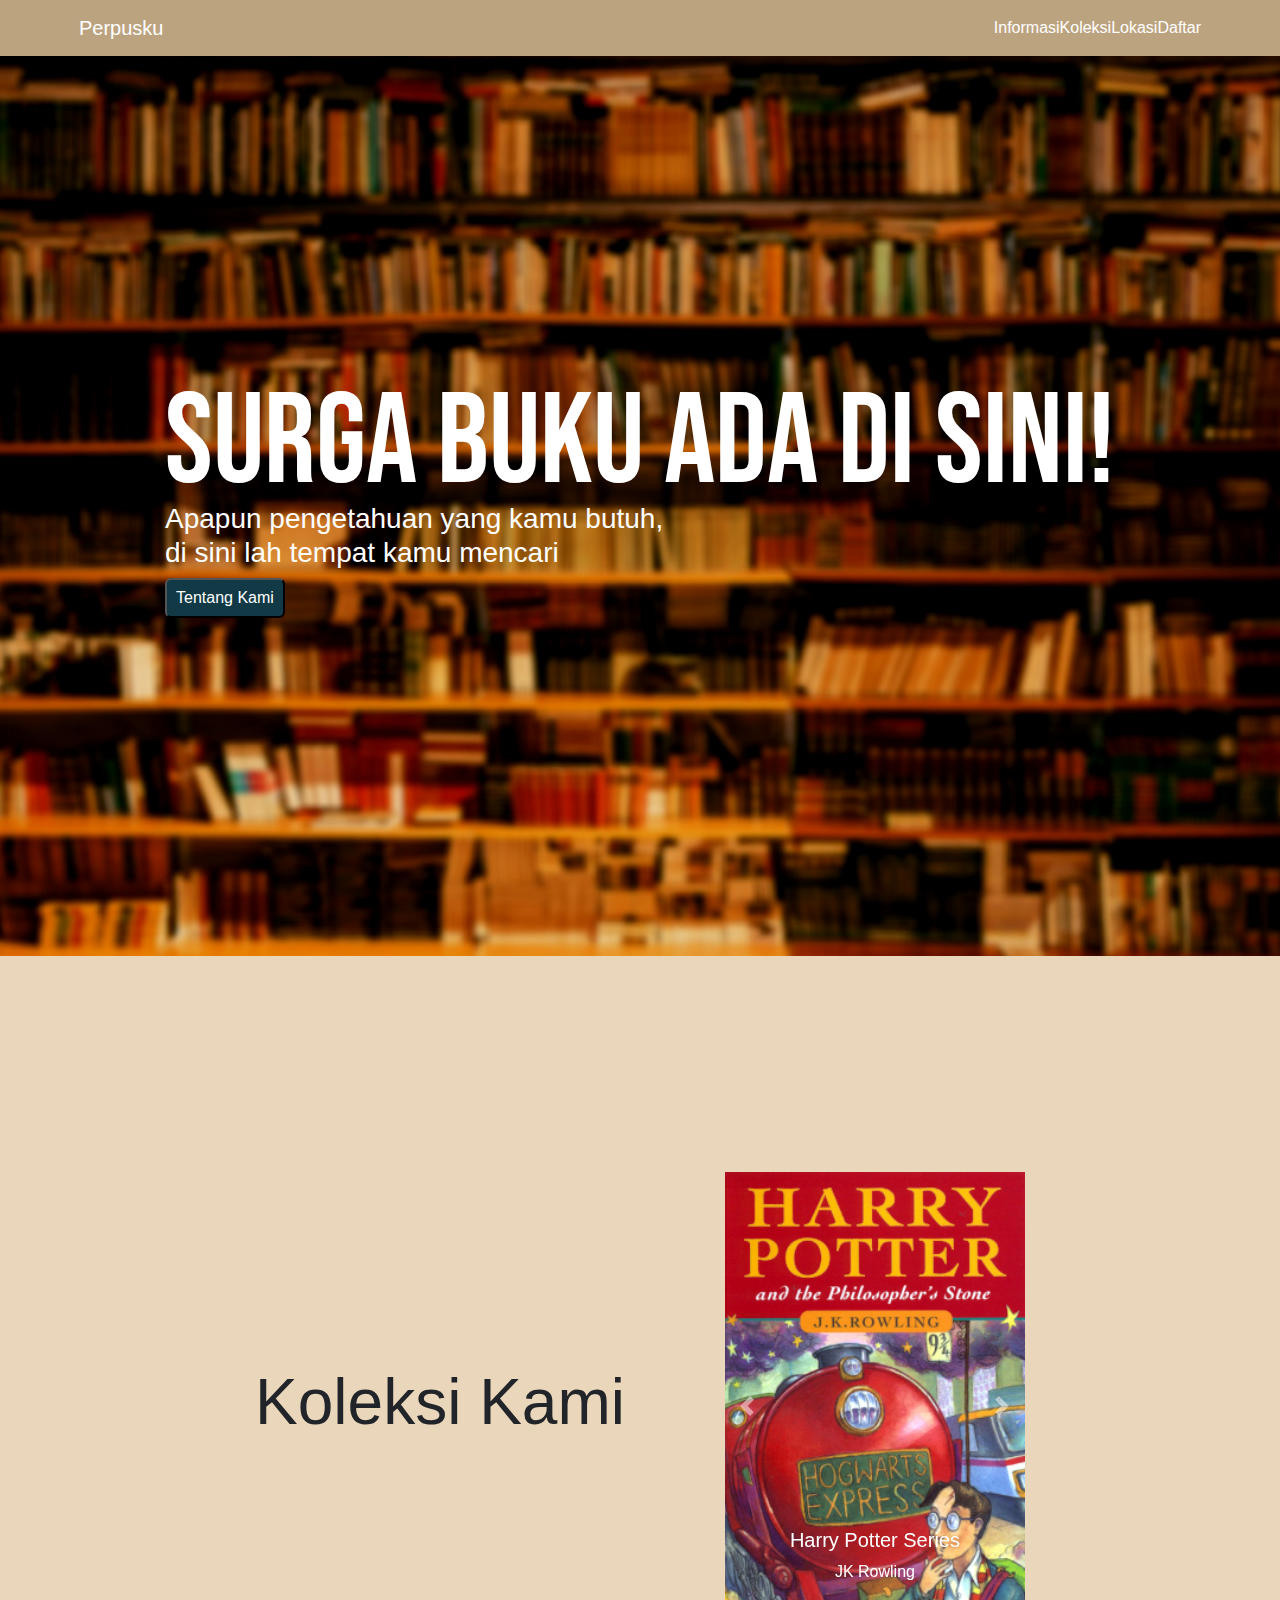
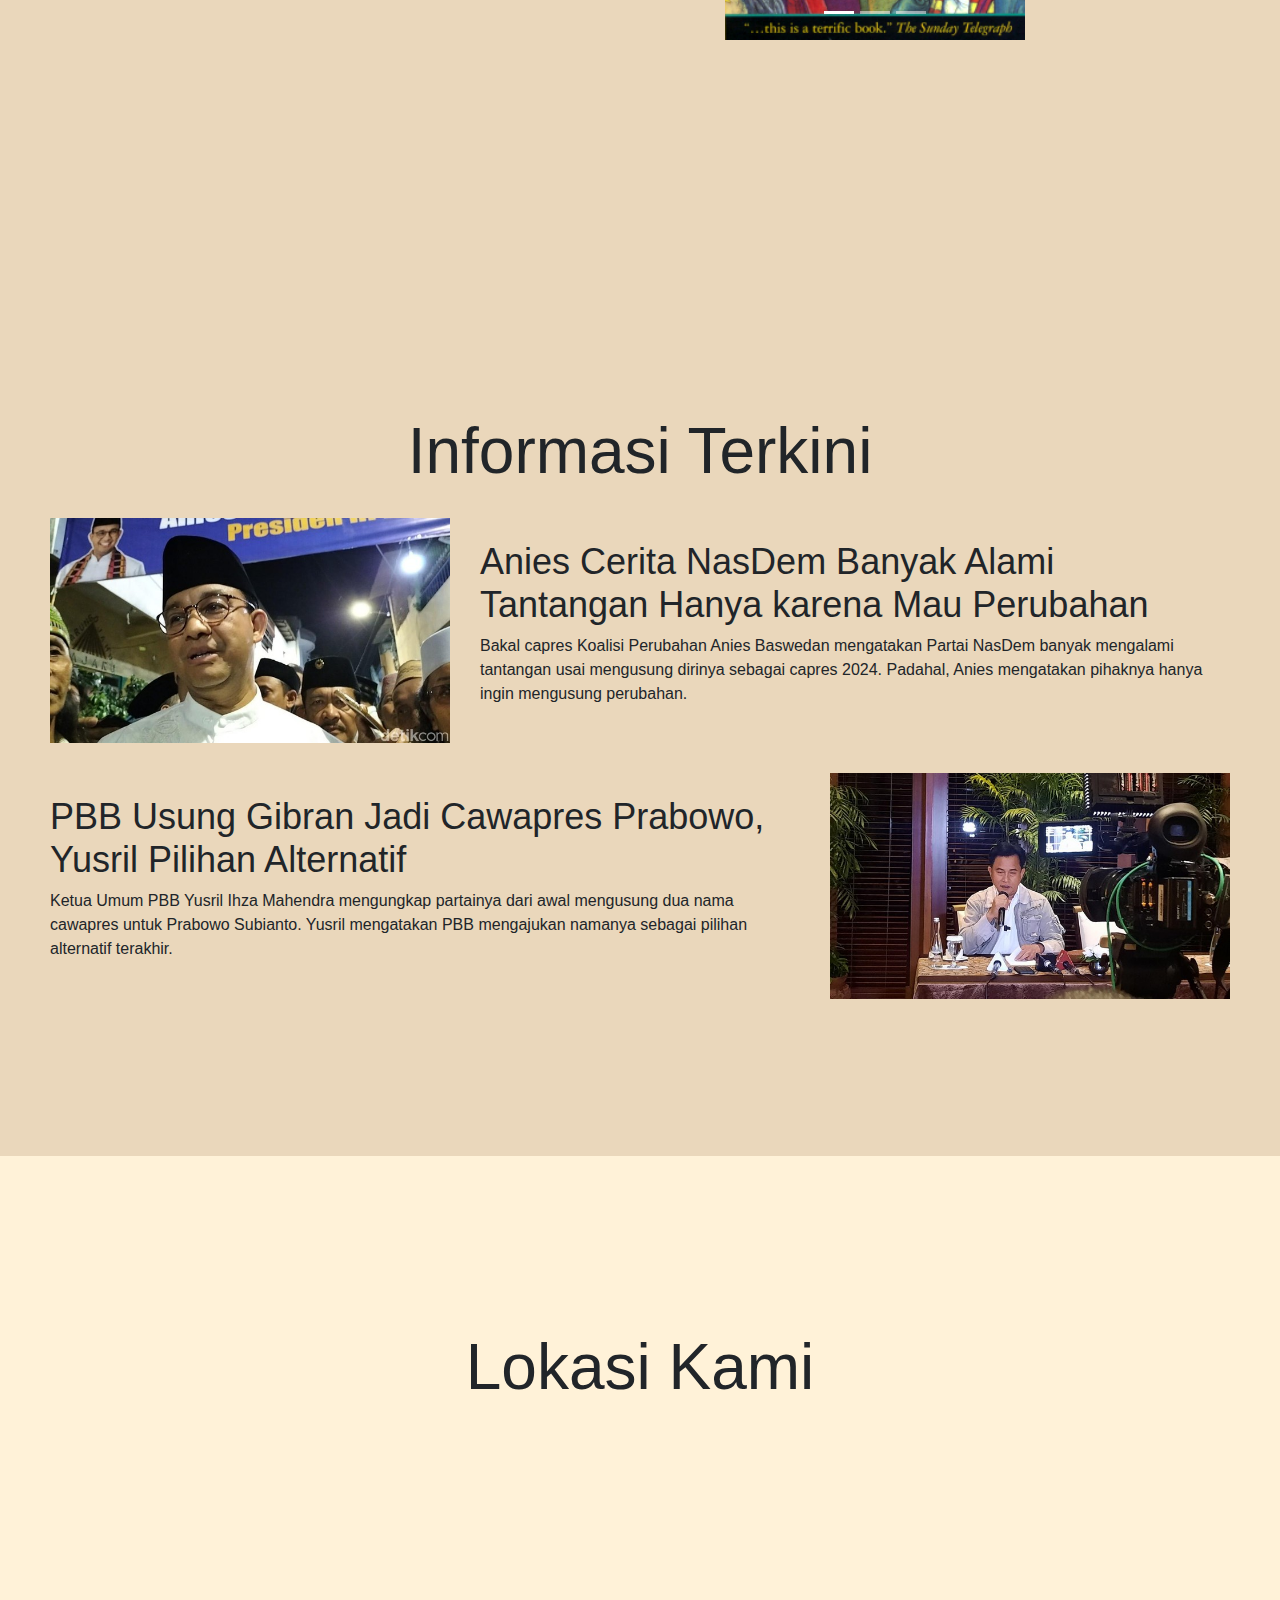
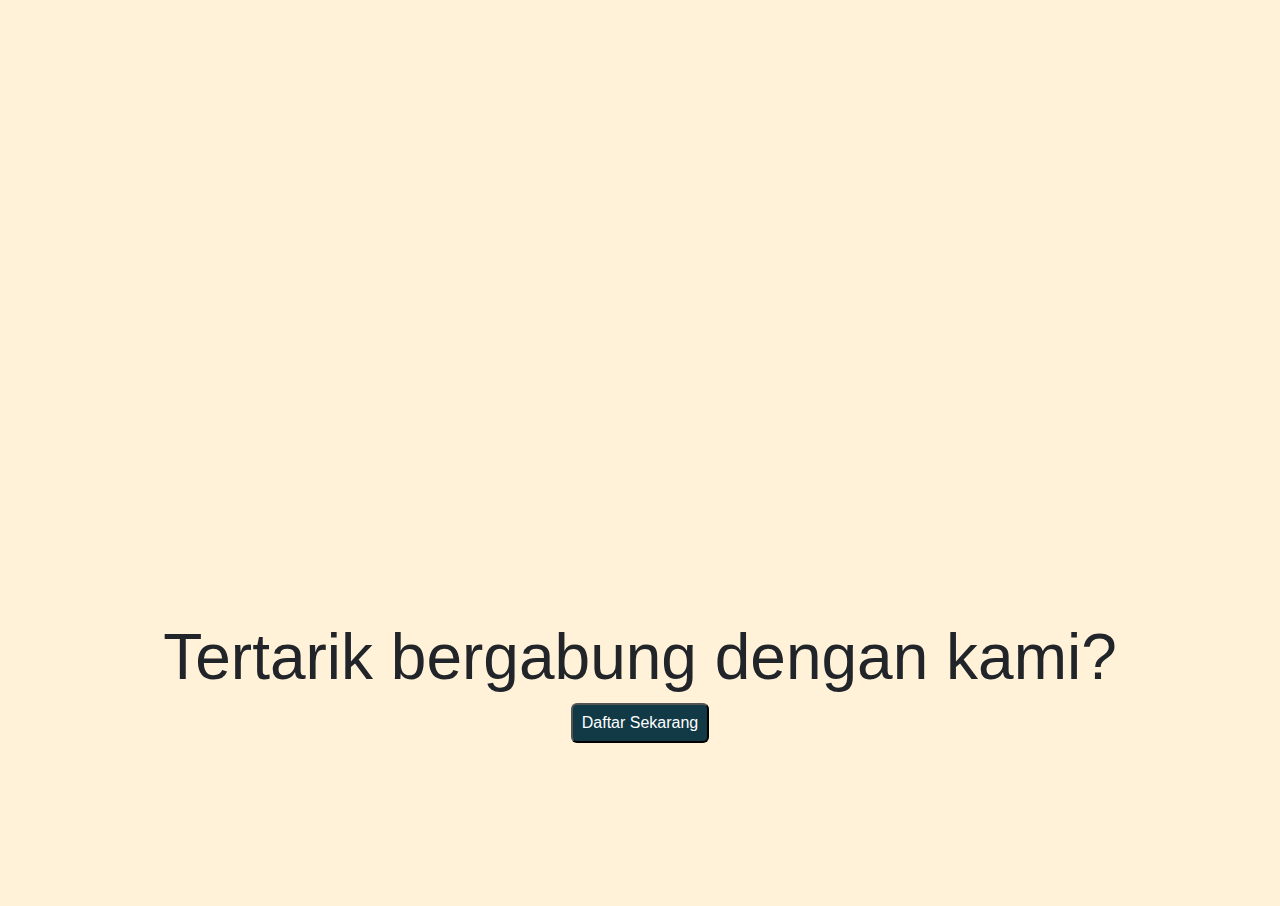
==== index.html @ 1a1df313 "feat: add web perpustakaan" ====
<!DOCTYPE html>
<html lang="en">
  <head>
    <meta charset="UTF-8" />
    <meta name="viewport" content="width=device-width, initial-scale=1.0" />
    <title>Perpustakaanku</title>
    <link rel="stylesheet" href="styles.css" />
    <link
      rel="stylesheet"
      href="https://maxcdn.bootstrapcdn.com/bootstrap/4.0.0/css/bootstrap.min.css"
      integrity="sha384-Gn5384xqQ1aoWXA+058RXPxPg6fy4IWvTNh0E263XmFcJlSAwiGgFAW/dAiS6JXm"
      crossorigin="anonymous"
    />
    <link
      href="https://cdn.jsdelivr.net/npm/bootstrap@5.3.2/dist/css/bootstrap.min.css"
      rel="stylesheet"
      integrity="sha384-T3c6CoIi6uLrA9TneNEoa7RxnatzjcDSCmG1MXxSR1GAsXEV/Dwwykc2MPK8M2HN"
      crossorigin="anonymous"
    />
    <link rel="preconnect" href="https://fonts.googleapis.com" />
    <link rel="preconnect" href="https://fonts.gstatic.com" crossorigin />
    <link
      href="https://fonts.googleapis.com/css2?family=Bebas+Neue&family=Righteous&display=swap"
      rel="stylesheet"
    />
  </head>
  <body>
    <nav class="navbar">
      <div class="container-fluid mx-5">
        <a class="navbar-brand text-white">Perpusku</a>
        <ul class="navbar-nav d-flex flex-row gap-5">
          <li class="nav-item test">
            <a
              class="nav-link active text-white"
              aria-current="page"
              href="#berita"
              >Informasi</a
            >
          </li>
          <li class="nav-item">
            <a class="nav-link text-white" href="#koleksi">Koleksi</a>
          </li>
          <li class="nav-item">
            <a class="nav-link text-white" href="#lokasi">Lokasi</a>
          </li>
          <li class="nav-item">
            <a class="nav-link text-white" href="register.html">Daftar</a>
          </li>
        </ul>
      </div>
    </nav>
    <section class="hero" id="hero">
      <div>
        <h1>Surga buku ada di sini!</h1>
        <h3>
          Apapun pengetahuan yang kamu butuh, di sini lah tempat kamu mencari
        </h3>
        <button class="styledbutton">Tentang Kami</button>
      </div>
    </section>
    <section class="koleksi" id="koleksi">
      <h2>Koleksi Kami</h2>
      <div
        id="carouselExampleIndicators"
        class="carousel slide"
        data-ride="carousel"
      >
        <ol class="carousel-indicators">
          <li
            data-target="#carouselExampleIndicators"
            data-slide-to="0"
            class="active"
          ></li>
          <li data-target="#carouselExampleIndicators" data-slide-to="1"></li>
          <li data-target="#carouselExampleIndicators" data-slide-to="2"></li>
        </ol>
        <div class="carousel-inner">
          <div class="carousel-item active">
            <img class="d-block" src="harry.jpg" alt="harry potter" />
            <div class="carousel-caption d-none d-md-block">
              <h5>Harry Potter Series</h5>
              <p>JK Rowling</p>
            </div>
          </div>
          <div class="carousel-item">
            <img class="d-block" src="got.jpg" alt="Games of Thrones" />
            <div class="carousel-caption d-none d-md-block">
              <h5>Games of Thrones Series</h5>
              <p>George R. R. Martin</p>
            </div>
          </div>
          <div class="carousel-item">
            <img class="d-block" src="bumi.jpg" alt="Bumi" />
            <div class="carousel-caption d-none d-md-block">
              <h5>Serial Bumi</h5>
              <p>Tere Liye</p>
            </div>
          </div>
        </div>
        <a
          class="carousel-control-prev"
          href="#carouselExampleIndicators"
          role="button"
          data-slide="prev"
        >
          <span class="carousel-control-prev-icon" aria-hidden="true"></span>
          <span class="sr-only">Previous</span>
        </a>
        <a
          class="carousel-control-next"
          href="#carouselExampleIndicators"
          role="button"
          data-slide="next"
        >
          <span class="carousel-control-next-icon" aria-hidden="true"></span>
          <span class="sr-only">Next</span>
        </a>
      </div>
    </section>
    <section class="berita" id="berita">
      <h2>Informasi Terkini</h2>
      <div class="holder">
        <div class="sumberberita">
          <img src="berita1.jpeg" alt="berita 1" />
          <div>
            <h5>
              Anies Cerita NasDem Banyak Alami Tantangan Hanya karena Mau
              Perubahan
            </h5>
            <p>
              Bakal capres Koalisi Perubahan Anies Baswedan mengatakan Partai
              NasDem banyak mengalami tantangan usai mengusung dirinya sebagai
              capres 2024. Padahal, Anies mengatakan pihaknya hanya ingin
              mengusung perubahan.
            </p>
          </div>
        </div>
        <div class="sumberberita">
          <div>
            <h5>
              PBB Usung Gibran Jadi Cawapres Prabowo, Yusril Pilihan Alternatif
            </h5>
            <p>
              Ketua Umum PBB Yusril Ihza Mahendra mengungkap partainya dari awal
              mengusung dua nama cawapres untuk Prabowo Subianto. Yusril
              mengatakan PBB mengajukan namanya sebagai pilihan alternatif
              terakhir.
            </p>
          </div>
          <img src="berita2.jpeg" alt="berita 2" />
        </div>
      </div>
    </section>
    <section class="lokasi" id="lokasi">
      <h2>Lokasi Kami</h2>
      <iframe
        src="https://www.google.com/maps/embed?pb=!1m18!1m12!1m3!1d15830.648337040895!2d112.76961293466222!3d-7.279235869101766!2m3!1f0!2f0!3f0!3m2!1i1024!2i768!4f13.1!3m3!1m2!1s0x2dd7fa13f3ea7bf5%3A0xda911504c451ebf2!2sRuang%20Baca%20Teknik%20Sipil%20ITS!5e0!3m2!1sen!2sid!4v1697566464070!5m2!1sen!2sid"
        width="600"
        height="450"
        style="border: 0"
        allowfullscreen=""
        loading="lazy"
        referrerpolicy="no-referrer-when-downgrade"
      ></iframe>
    </section>
    <section class="bergabung">
      <h2>Tertarik bergabung dengan kami?</h2>
      <button class="styledbutton">Daftar Sekarang</button>
    </section>
    <script
      src="https://code.jquery.com/jquery-3.2.1.slim.min.js"
      integrity="sha384-KJ3o2DKtIkvYIK3UENzmM7KCkRr/rE9/Qpg6aAZGJwFDMVNA/GpGFF93hXpG5KkN"
      crossorigin="anonymous"
    ></script>
    <script
      src="https://cdnjs.cloudflare.com/ajax/libs/popper.js/1.12.9/umd/popper.min.js"
      integrity="sha384-ApNbgh9B+Y1QKtv3Rn7W3mgPxhU9K/ScQsAP7hUibX39j7fakFPskvXusvfa0b4Q"
      crossorigin="anonymous"
    ></script>
    <script
      src="https://maxcdn.bootstrapcdn.com/bootstrap/4.0.0/js/bootstrap.min.js"
      integrity="sha384-JZR6Spejh4U02d8jOt6vLEHfe/JQGiRRSQQxSfFWpi1MquVdAyjUar5+76PVCmYl"
      crossorigin="anonymous"
    ></script>
  </body>
</html>
---- styles.css ----
.hero {
  background-image: url("bg1.png");
  height: 100vh;
  background-position: center;
  background-size: cover;
  background-repeat: no-repeat;
  display: flex;
  justify-content: center;
  align-items: center;
}

.hero div {
  padding-left: 10px;
  padding-right: 10px;
}

.hero h1 {
  color: #ffffff;
  font-size: 128px;
  line-height: 100px;
  font-family: "Bebas Neue", sans-serif;
}

.hero h3 {
  color: #ffffff;
  font-family: "Poppins", sans-serif;
  width: 55%;
}

@media only screen and (max-width: 992px) {
  .hero h1 {
    font-size: 80px;
  }
  .koleksi {
    flex-direction: column;
  }
  .sumberberita {
    flex-direction: column;
  }
  .sumberberita img {
    width: 200px;
  }
  .lokasi iframe {
    width: 300px;
  }
  h2 {
    font-size: 60px;
    text-align: center;
  }
}

.koleksi {
  background-color: #ead7bb;
  height: 100vh;
  font-family: "Poppins", sans-serif;
  display: flex;
  justify-content: center;
  align-items: center;
  gap: 100px;
}

.koleksi img {
  width: 300px;
}

.koleksi h2 {
  font-size: 64px;
}

.berita {
  background-color: #ead7bb;
  height: 100vh;
  font-family: "Poppins", sans-serif;
  display: flex;
  flex-direction: column;
  justify-content: center;
  align-items: center;
  gap: 20px;
}

.berita h2 {
  font-size: 64px;
}

.berita .holder {
  display: flex;
  flex-direction: column;
  gap: 30px;
}

.berita .sumberberita {
  display: flex;
  gap: 30px;
  padding: 0 50px 0 50px;
  align-items: center;
}

.berita .sumberberita img {
  width: 400px;
}

.berita h5 {
  font-size: 36px;
}

.lokasi {
  background-color: #fff2d8;
  height: 100vh;
  font-family: "Poppins", sans-serif;
  display: flex;
  flex-direction: column;
  justify-content: center;
  align-items: center;
  gap: 20px;
}

.lokasi h2 {
  font-size: 64px;
}

.bergabung {
  background-color: #fff2d8;
  height: 50vh;
  font-family: "Poppins", sans-serif;
  display: flex;
  justify-content: center;
  align-items: center;
  flex-direction: column;
}

.bergabung h2 {
  font-size: 64px;
}

nav {
  background-color: #bca37f;
  font-family: "Poppins", sans-serif;
  position: fixed;
  top: 0;
}

nav li {
  color: #fff;
}

.styledbutton {
  font-family: "Poppins", sans-serif;
  background-color: #113946;
  padding-top: 6px;
  padding-bottom: 6px;
  padding-left: 9px;
  padding-right: 9px;
  border-radius: 6px;
  color: #ffffff;
}
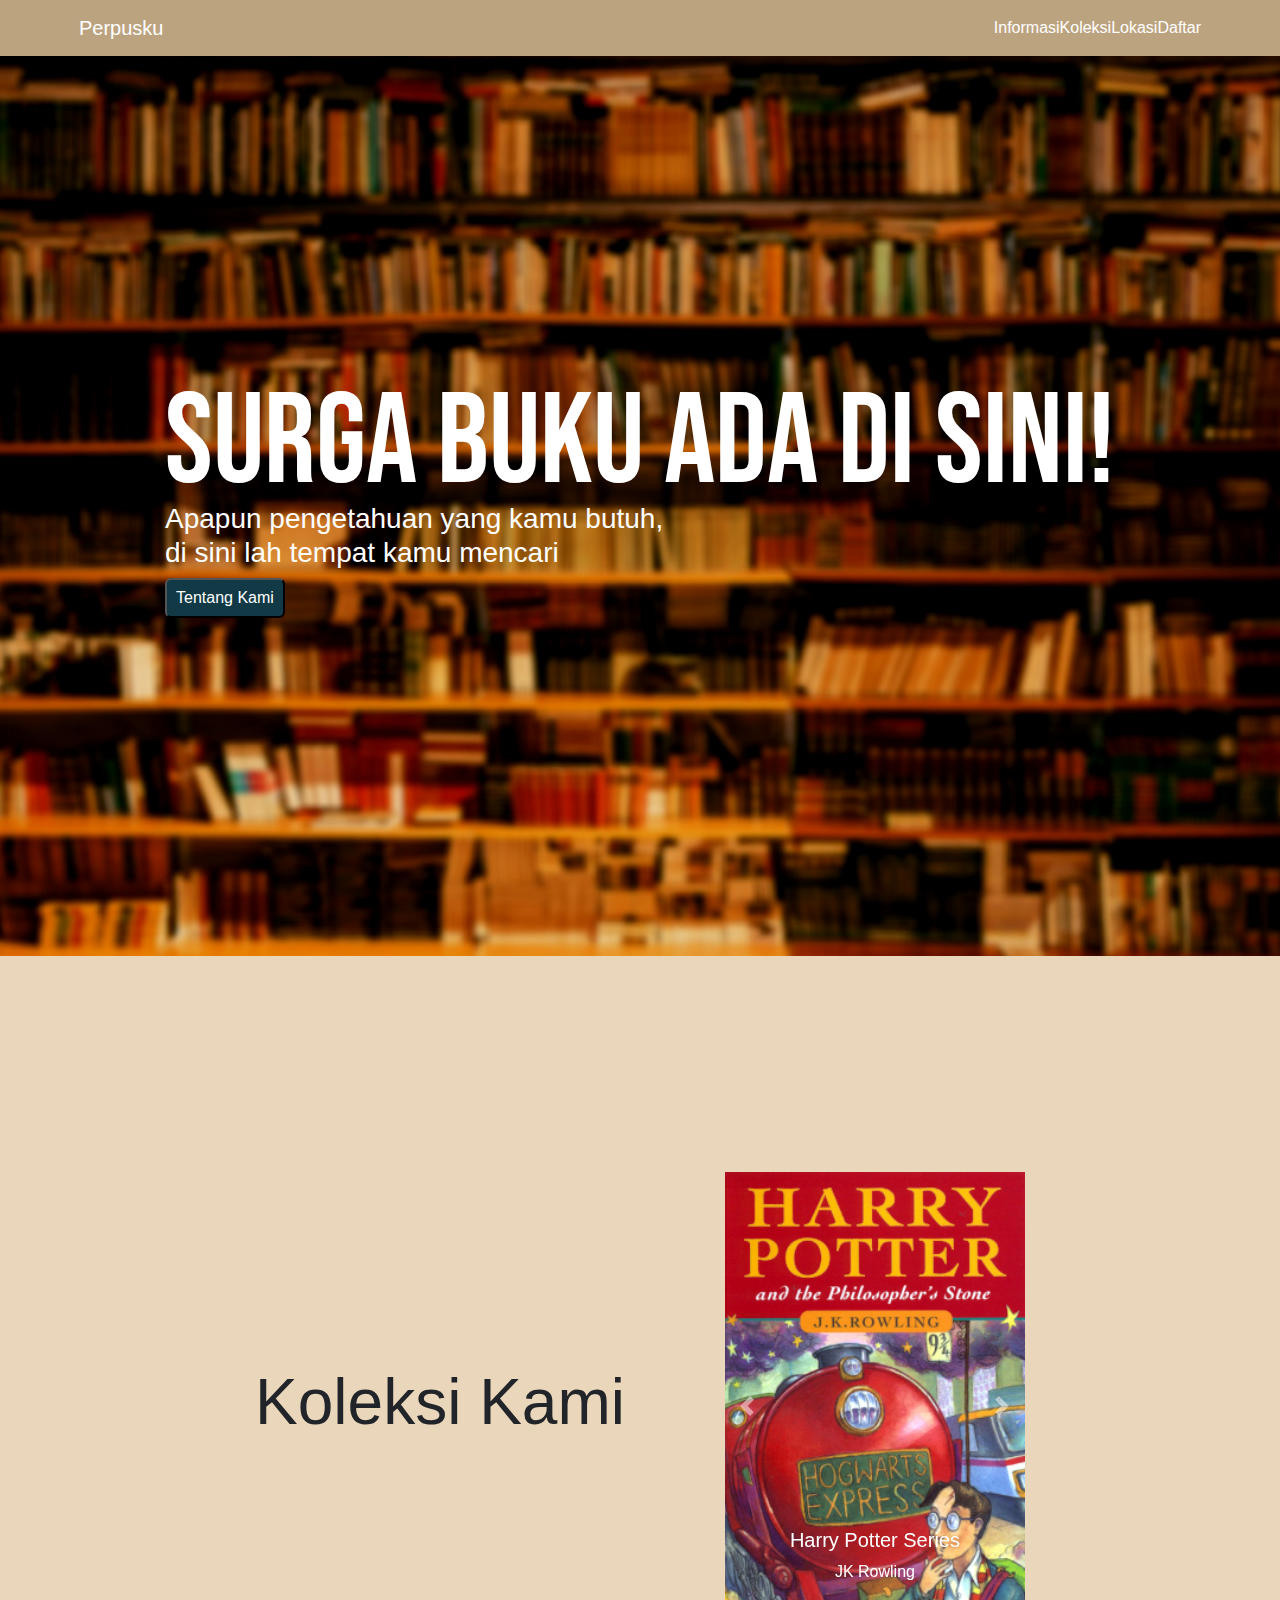
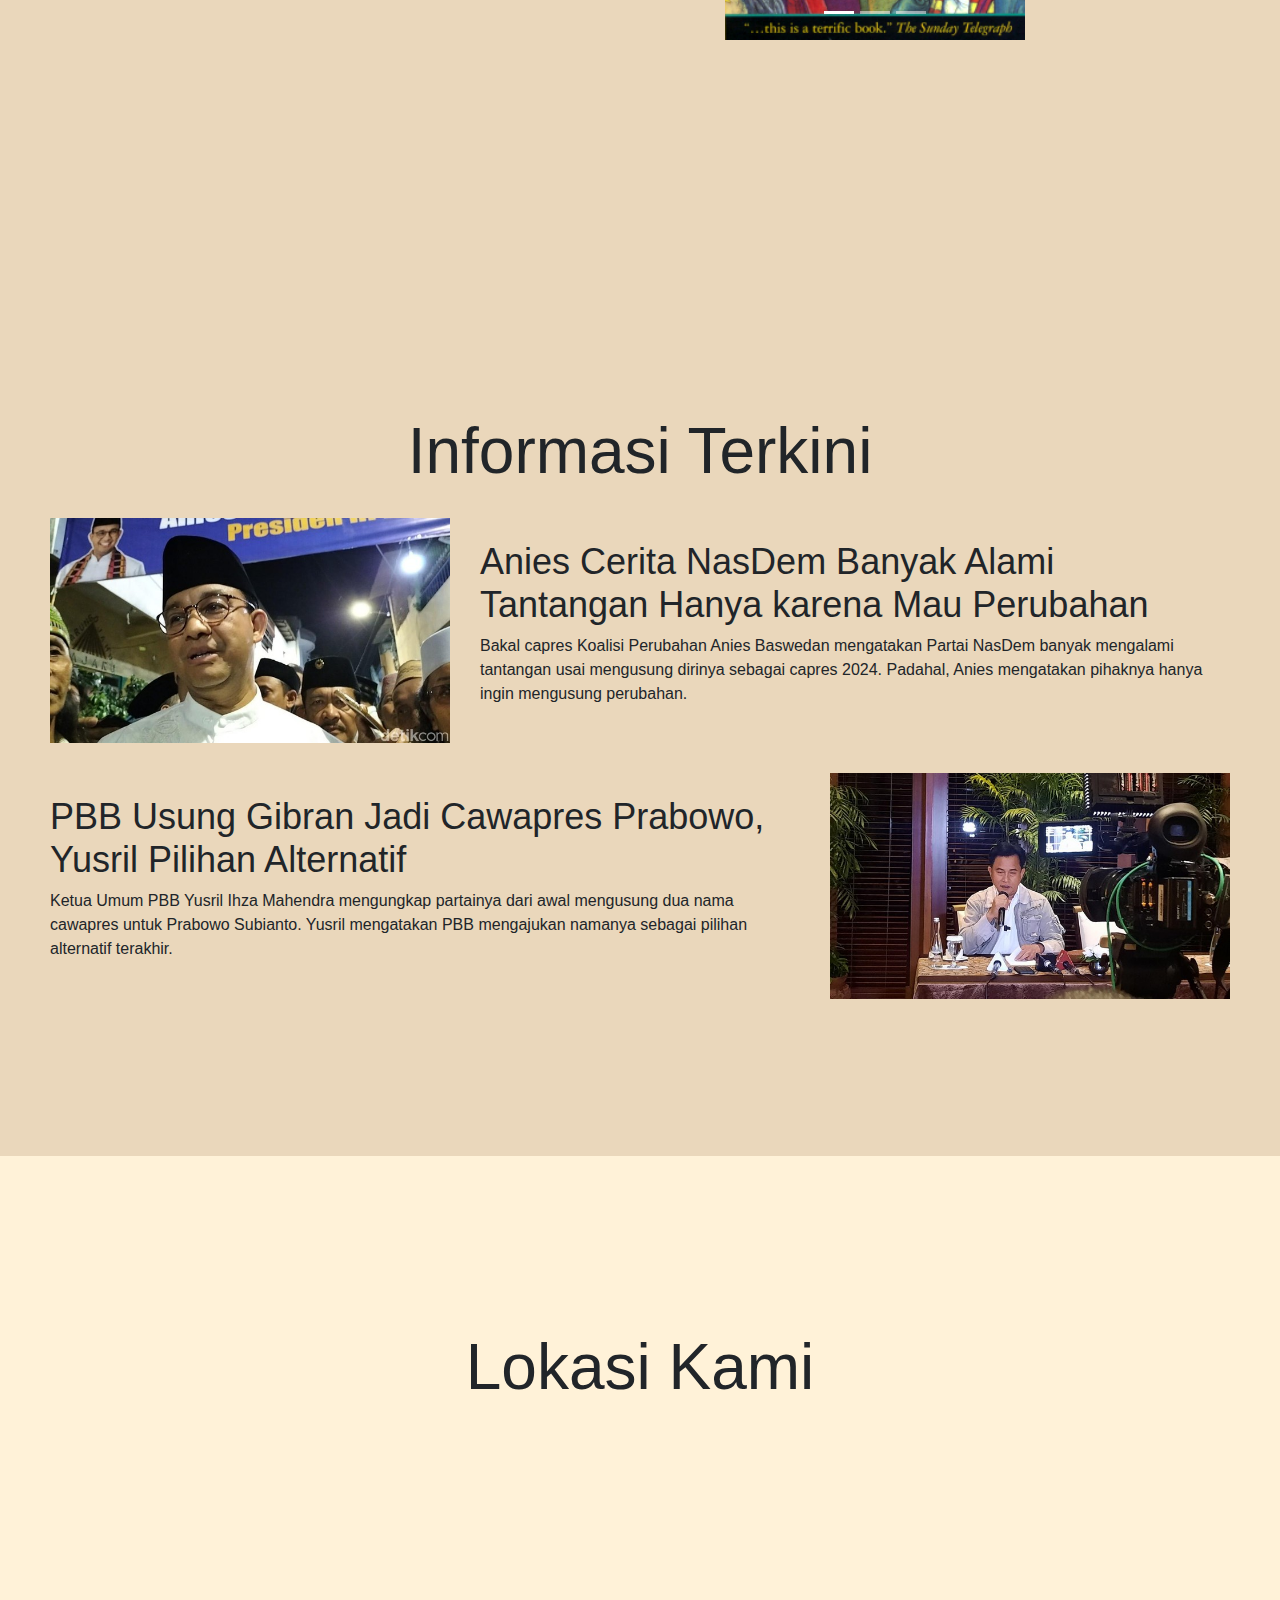
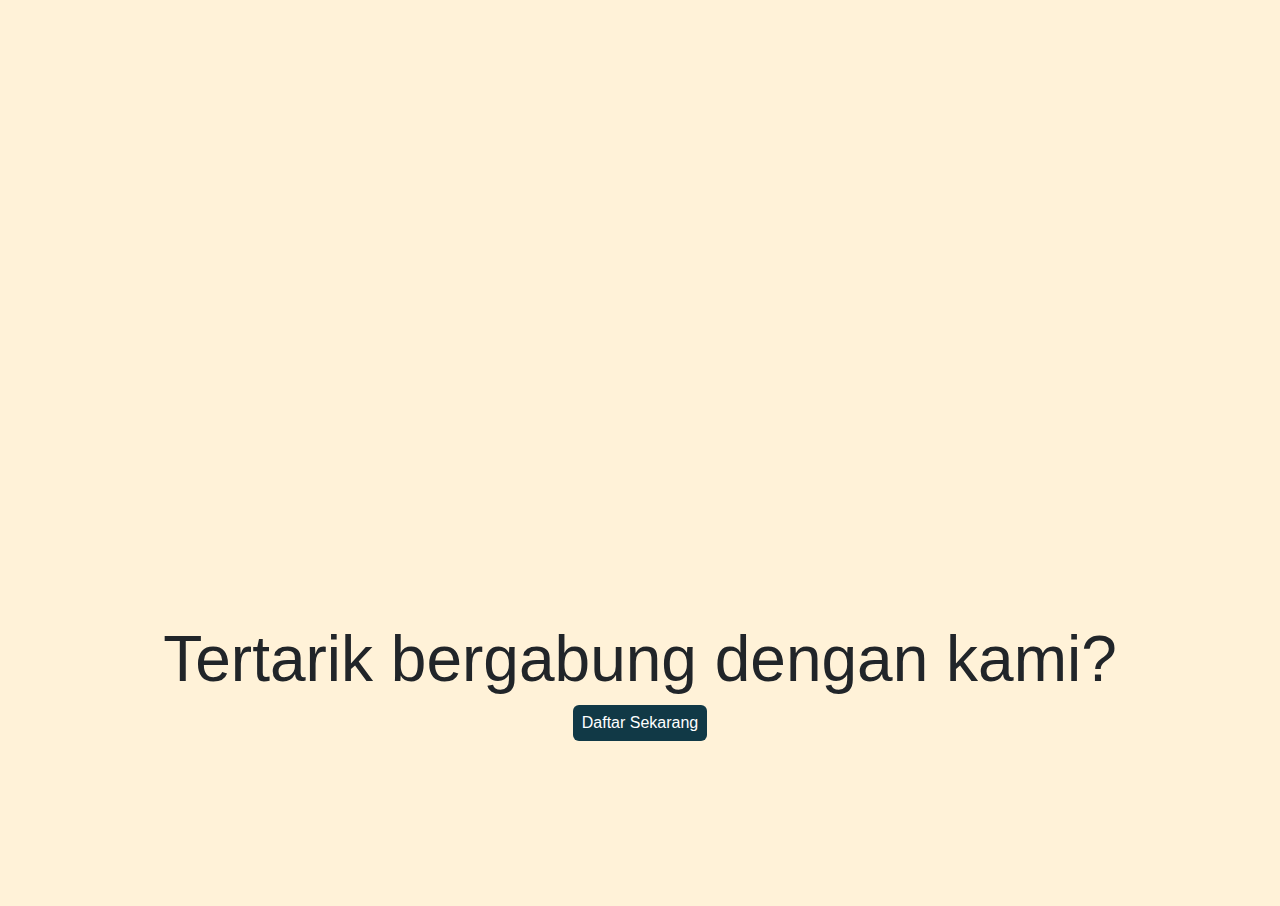
==== commit 7aa595e6: "fix: button href not working" ====
--- a/index.html
+++ b/index.html
@@ -165,7 +165,7 @@
     </section>
     <section class="bergabung">
       <h2>Tertarik bergabung dengan kami?</h2>
-      <button class="styledbutton">Daftar Sekarang</button>
+      <a class="styledbutton" href="register.html">Daftar Sekarang</a>
     </section>
     <script
       src="https://code.jquery.com/jquery-3.2.1.slim.min.js"
--- a/styles.css
+++ b/styles.css
@@ -153,3 +153,20 @@
   border-radius: 6px;
   color: #ffffff;
 }
+
+.bergabung a {
+  font-family: "Poppins", sans-serif;
+  background-color: #113946;
+  padding-top: 6px;
+  padding-bottom: 6px;
+  padding-left: 9px;
+  padding-right: 9px;
+  border-radius: 6px;
+  color: #ffffff;
+  text-decoration: none;
+}
+
+.bergabung a:hover {
+  color: #ffffff;
+  text-decoration: none;
+}
